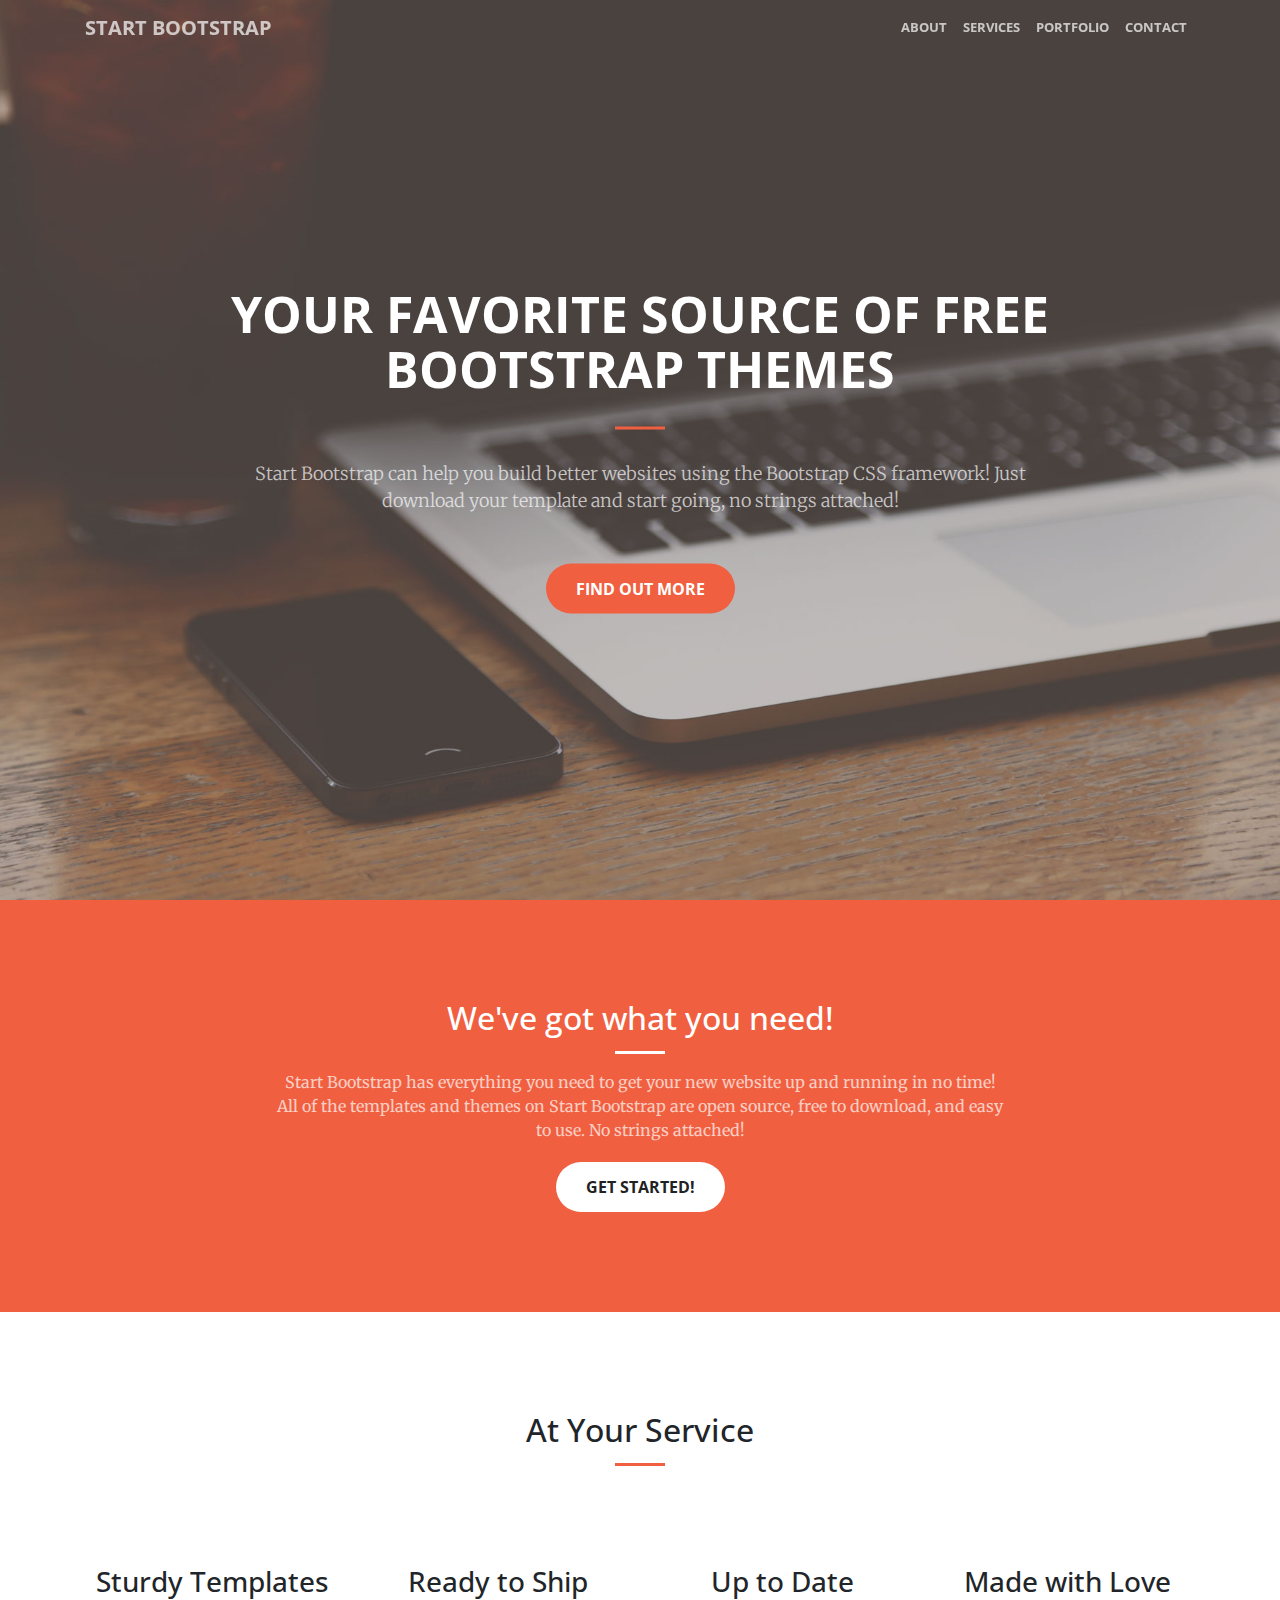
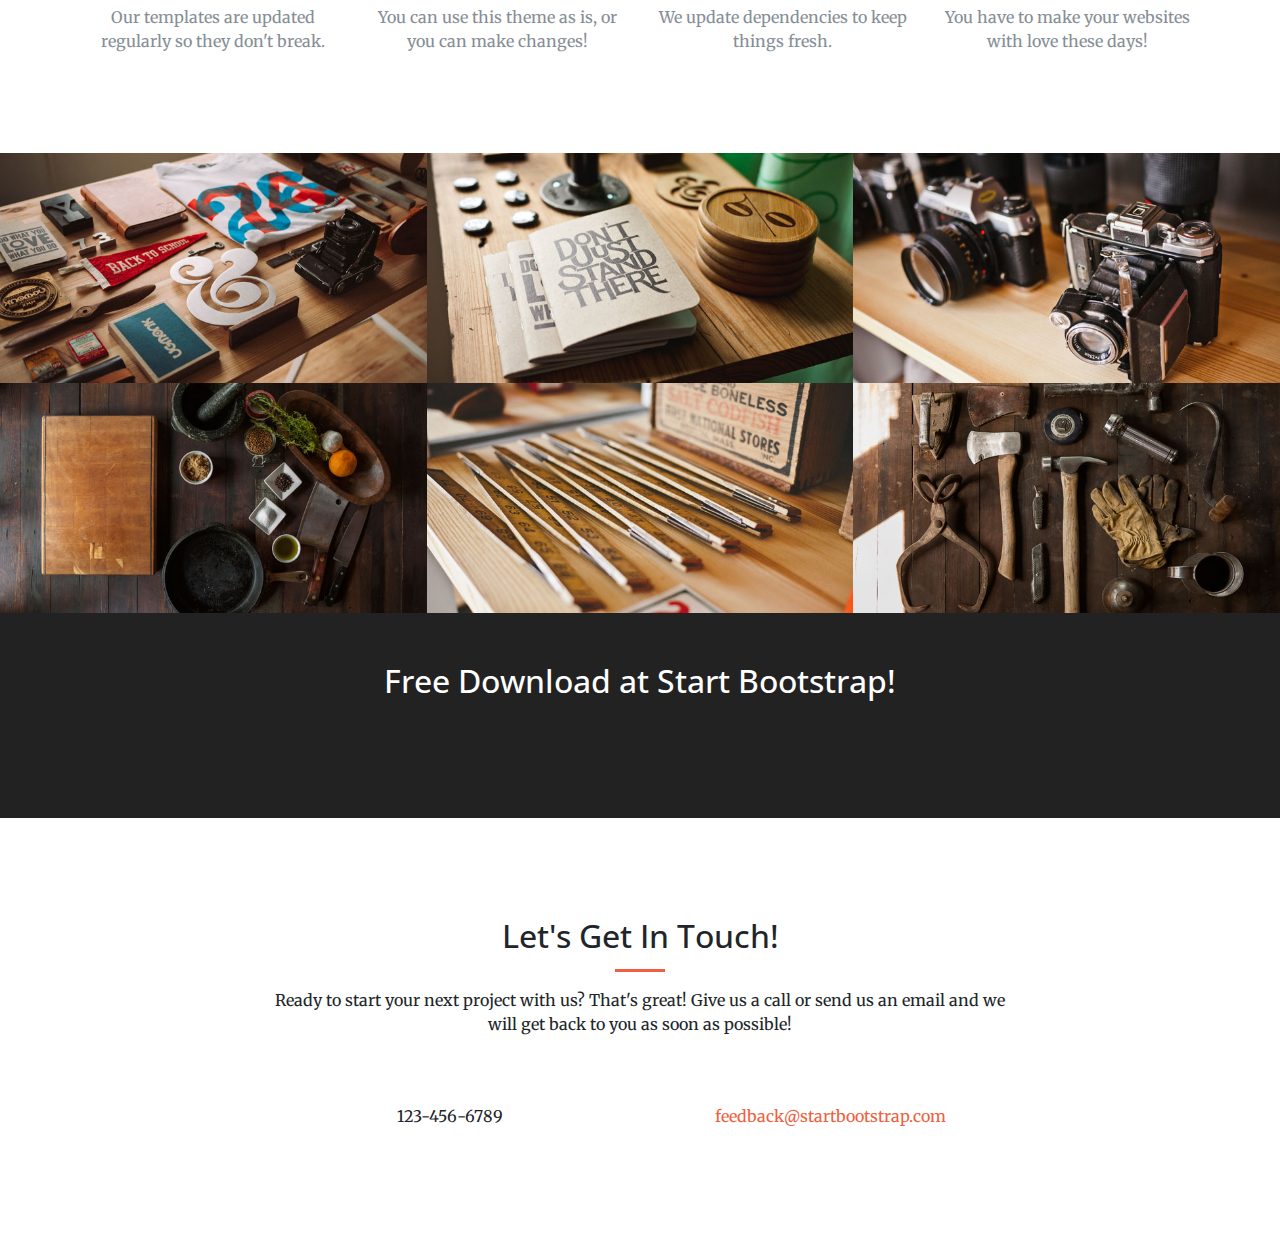
==== startbootstrap-creative-gh-pages/index.html @ 57c77f70 "commit changes" ====
<!DOCTYPE html>
<html lang="en">

  <head>

    <meta charset="utf-8">
    <meta name="viewport" content="width=device-width, initial-scale=1, shrink-to-fit=no">
    <meta name="description" content="">
    <meta name="author" content="">

    <title>Creative - Start Bootstrap Theme</title>

    <!-- Bootstrap core CSS -->
    <link href="vendor/bootstrap/css/bootstrap.min.css" rel="stylesheet">

    <!-- Custom fonts for this template -->
    <link href="vendor/font-awesome/css/font-awesome.min.css" rel="stylesheet" type="text/css">
    <link href='https://fonts.googleapis.com/css?family=Open+Sans:300italic,400italic,600italic,700italic,800italic,400,300,600,700,800' rel='stylesheet' type='text/css'>
    <link href='https://fonts.googleapis.com/css?family=Merriweather:400,300,300italic,400italic,700,700italic,900,900italic' rel='stylesheet' type='text/css'>

    <!-- Plugin CSS -->
    <link href="vendor/magnific-popup/magnific-popup.css" rel="stylesheet">

    <!-- Custom styles for this template -->
    <link href="css/creative.min.css" rel="stylesheet">

  </head>

  <body id="page-top">

    <!-- Navigation -->
    <nav class="navbar navbar-expand-lg navbar-light fixed-top" id="mainNav">
      <div class="container">
        <a class="navbar-brand js-scroll-trigger" href="#page-top">Start Bootstrap</a>
        <button class="navbar-toggler navbar-toggler-right" type="button" data-toggle="collapse" data-target="#navbarResponsive" aria-controls="navbarResponsive" aria-expanded="false" aria-label="Toggle navigation">
          <span class="navbar-toggler-icon"></span>
        </button>
        <div class="collapse navbar-collapse" id="navbarResponsive">
          <ul class="navbar-nav ml-auto">
            <li class="nav-item">
              <a class="nav-link js-scroll-trigger" href="#about">About</a>
            </li>
            <li class="nav-item">
              <a class="nav-link js-scroll-trigger" href="#services">Services</a>
            </li>
            <li class="nav-item">
              <a class="nav-link js-scroll-trigger" href="#portfolio">Portfolio</a>
            </li>
            <li class="nav-item">
              <a class="nav-link js-scroll-trigger" href="#contact">Contact</a>
            </li>
          </ul>
        </div>
      </div>
    </nav>

    <header class="masthead">
      <div class="header-content">
        <div class="header-content-inner">
          <h1 id="homeHeading">Your Favorite Source of Free Bootstrap Themes</h1>
          <hr>
          <p>Start Bootstrap can help you build better websites using the Bootstrap CSS framework! Just download your template and start going, no strings attached!</p>
          <a class="btn btn-primary btn-xl js-scroll-trigger" href="#about">Find Out More</a>
        </div>
      </div>
    </header>

    <section class="bg-primary" id="about">
      <div class="container">
        <div class="row">
          <div class="col-lg-8 mx-auto text-center">
            <h2 class="section-heading text-white">We've got what you need!</h2>
            <hr class="light">
            <p class="text-faded">Start Bootstrap has everything you need to get your new website up and running in no time! All of the templates and themes on Start Bootstrap are open source, free to download, and easy to use. No strings attached!</p>
            <a class="btn btn-default btn-xl js-scroll-trigger" href="#services">Get Started!</a>
          </div>
        </div>
      </div>
    </section>

    <section id="services">
      <div class="container">
        <div class="row">
          <div class="col-lg-12 text-center">
            <h2 class="section-heading">At Your Service</h2>
            <hr class="primary">
          </div>
        </div>
      </div>
      <div class="container">
        <div class="row">
          <div class="col-lg-3 col-md-6 text-center">
            <div class="service-box">
              <i class="fa fa-4x fa-diamond text-primary sr-icons"></i>
              <h3>Sturdy Templates</h3>
              <p class="text-muted">Our templates are updated regularly so they don't break.</p>
            </div>
          </div>
          <div class="col-lg-3 col-md-6 text-center">
            <div class="service-box">
              <i class="fa fa-4x fa-paper-plane text-primary sr-icons"></i>
              <h3>Ready to Ship</h3>
              <p class="text-muted">You can use this theme as is, or you can make changes!</p>
            </div>
          </div>
          <div class="col-lg-3 col-md-6 text-center">
            <div class="service-box">
              <i class="fa fa-4x fa-newspaper-o text-primary sr-icons"></i>
              <h3>Up to Date</h3>
              <p class="text-muted">We update dependencies to keep things fresh.</p>
            </div>
          </div>
          <div class="col-lg-3 col-md-6 text-center">
            <div class="service-box">
              <i class="fa fa-4x fa-heart text-primary sr-icons"></i>
              <h3>Made with Love</h3>
              <p class="text-muted">You have to make your websites with love these days!</p>
            </div>
          </div>
        </div>
      </div>
    </section>

    <section class="p-0" id="portfolio">
      <div class="container-fluid">
        <div class="row no-gutter popup-gallery">
          <div class="col-lg-4 col-sm-6">
            <a class="portfolio-box" href="img/portfolio/fullsize/1.jpg">
              <img class="img-fluid" src="img/portfolio/thumbnails/1.jpg" alt="">
              <div class="portfolio-box-caption">
                <div class="portfolio-box-caption-content">
                  <div class="project-category text-faded">
                    Category
                  </div>
                  <div class="project-name">
                    Project Name
                  </div>
                </div>
              </div>
            </a>
          </div>
          <div class="col-lg-4 col-sm-6">
            <a class="portfolio-box" href="img/portfolio/fullsize/2.jpg">
              <img class="img-fluid" src="img/portfolio/thumbnails/2.jpg" alt="">
              <div class="portfolio-box-caption">
                <div class="portfolio-box-caption-content">
                  <div class="project-category text-faded">
                    Category
                  </div>
                  <div class="project-name">
                    Project Name
                  </div>
                </div>
              </div>
            </a>
          </div>
          <div class="col-lg-4 col-sm-6">
            <a class="portfolio-box" href="img/portfolio/fullsize/3.jpg">
              <img class="img-fluid" src="img/portfolio/thumbnails/3.jpg" alt="">
              <div class="portfolio-box-caption">
                <div class="portfolio-box-caption-content">
                  <div class="project-category text-faded">
                    Category
                  </div>
                  <div class="project-name">
                    Project Name
                  </div>
                </div>
              </div>
            </a>
          </div>
          <div class="col-lg-4 col-sm-6">
            <a class="portfolio-box" href="img/portfolio/fullsize/4.jpg">
              <img class="img-fluid" src="img/portfolio/thumbnails/4.jpg" alt="">
              <div class="portfolio-box-caption">
                <div class="portfolio-box-caption-content">
                  <div class="project-category text-faded">
                    Category
                  </div>
                  <div class="project-name">
                    Project Name
                  </div>
                </div>
              </div>
            </a>
          </div>
          <div class="col-lg-4 col-sm-6">
            <a class="portfolio-box" href="img/portfolio/fullsize/5.jpg">
              <img class="img-fluid" src="img/portfolio/thumbnails/5.jpg" alt="">
              <div class="portfolio-box-caption">
                <div class="portfolio-box-caption-content">
                  <div class="project-category text-faded">
                    Category
                  </div>
                  <div class="project-name">
                    Project Name
                  </div>
                </div>
              </div>
            </a>
          </div>
          <div class="col-lg-4 col-sm-6">
            <a class="portfolio-box" href="img/portfolio/fullsize/6.jpg">
              <img class="img-fluid" src="img/portfolio/thumbnails/6.jpg" alt="">
              <div class="portfolio-box-caption">
                <div class="portfolio-box-caption-content">
                  <div class="project-category text-faded">
                    Category
                  </div>
                  <div class="project-name">
                    Project Name
                  </div>
                </div>
              </div>
            </a>
          </div>
        </div>
      </div>
    </section>

    <div class="call-to-action bg-dark">
      <div class="container text-center">
        <h2>Free Download at Start Bootstrap!</h2>
        <a class="btn btn-default btn-xl sr-button" href="http://startbootstrap.com/template-overviews/creative/">Download Now!</a>
      </div>
    </div>

    <section id="contact">
      <div class="container">
        <div class="row">
          <div class="col-lg-8 mx-auto text-center">
            <h2 class="section-heading">Let's Get In Touch!</h2>
            <hr class="primary">
            <p>Ready to start your next project with us? That's great! Give us a call or send us an email and we will get back to you as soon as possible!</p>
          </div>
        </div>
        <div class="row">
          <div class="col-lg-4 ml-auto text-center">
            <i class="fa fa-phone fa-3x sr-contact"></i>
            <p>123-456-6789</p>
          </div>
          <div class="col-lg-4 mr-auto text-center">
            <i class="fa fa-envelope-o fa-3x sr-contact"></i>
            <p>
              <a href="mailto:your-email@your-domain.com">feedback@startbootstrap.com</a>
            </p>
          </div>
        </div>
      </div>
    </section>

    <!-- Bootstrap core JavaScript -->
    <script src="vendor/jquery/jquery.min.js"></script>
    <script src="vendor/popper/popper.min.js"></script>
    <script src="vendor/bootstrap/js/bootstrap.min.js"></script>

    <!-- Plugin JavaScript -->
    <script src="vendor/jquery-easing/jquery.easing.min.js"></script>
    <script src="vendor/scrollreveal/scrollreveal.min.js"></script>
    <script src="vendor/magnific-popup/jquery.magnific-popup.min.js"></script>

    <!-- Custom scripts for this template -->
    <script src="js/creative.min.js"></script>

  </body>

</html>
---- startbootstrap-creative-gh-pages/css/creative.min.css ----
/*!
 * Start Bootstrap - Createive v4.0.0-beta (http://startbootstrap.com/template-overviews/creative)
 * Copyright 2013-2017 Start Bootstrap
 * Licensed under MIT (https://github.com/BlackrockDigital/startbootstrap-creative/blob/master/LICENSE)
 */body,html{width:100%;height:100%}body{font-family:Merriweather,'Helvetica Neue',Arial,sans-serif}hr{max-width:50px;border-width:3px;border-color:#f05f40}hr.light{border-color:#fff}a{color:#f05f40;-webkit-transition:all .2s;-moz-transition:all .2s;transition:all .2s}a:focus,a:hover{color:#f05f40}h1,h2,h3,h4,h5,h6{font-family:'Open Sans','Helvetica Neue',Arial,sans-serif}p{font-size:16px;line-height:1.5;margin-bottom:20px}.bg-primary{background-color:#f05f40!important}.bg-dark{color:#fff;background-color:#222!important}.text-faded{color:rgba(255,255,255,.7)}section{padding:100px 0}.section-heading{margin-top:0}::-moz-selection{color:#fff;background:#222;text-shadow:none}::selection{color:#fff;background:#222;text-shadow:none}img::selection{color:#fff;background:0 0}img::-moz-selection{color:#fff;background:0 0}body{-webkit-tap-highlight-color:#222}#mainNav{border-color:rgba(34,34,34,.05);background-color:#fff;font-family:'Open Sans','Helvetica Neue',Arial,sans-serif;-webkit-transition:all .2s;-moz-transition:all .2s;transition:all .2s}#mainNav .navbar-brand{font-weight:700;text-transform:uppercase;color:#f05f40;font-family:'Open Sans','Helvetica Neue',Arial,sans-serif}#mainNav .navbar-brand:focus,#mainNav .navbar-brand:hover{color:#f05f40}#mainNav .navbar-toggle{font-size:12px;font-weight:700;text-transform:uppercase;color:#222}#mainNav .navbar-nav>li.nav-item>a.nav-link,#mainNav .navbar-nav>li.nav-item>a.nav-link:focus{font-size:13px;font-weight:700;text-transform:uppercase;color:#222}#mainNav .navbar-nav>li.nav-item>a.nav-link:focus:hover,#mainNav .navbar-nav>li.nav-item>a.nav-link:hover{color:#f05f40}#mainNav .navbar-nav>li.nav-item>a.nav-link.active,#mainNav .navbar-nav>li.nav-item>a.nav-link:focus.active{color:#f05f40!important;background-color:transparent}#mainNav .navbar-nav>li.nav-item>a.nav-link.active:hover,#mainNav .navbar-nav>li.nav-item>a.nav-link:focus.active:hover{background-color:transparent}@media (min-width:992px){#mainNav{border-color:rgba(255,255,255,.3);background-color:transparent}#mainNav .navbar-brand{color:rgba(255,255,255,.7)}#mainNav .navbar-brand:focus,#mainNav .navbar-brand:hover{color:#fff}#mainNav .navbar-nav>li.nav-item>a.nav-link,#mainNav .navbar-nav>li.nav-item>a.nav-link:focus{color:rgba(255,255,255,.7)}#mainNav .navbar-nav>li.nav-item>a.nav-link:focus:hover,#mainNav .navbar-nav>li.nav-item>a.nav-link:hover{color:#fff}#mainNav.navbar-shrink{border-color:rgba(34,34,34,.05);background-color:#fff}#mainNav.navbar-shrink .navbar-brand{font-size:16px;color:#f05f40}#mainNav.navbar-shrink .navbar-brand:focus,#mainNav.navbar-shrink .navbar-brand:hover{color:#f05f40}#mainNav.navbar-shrink .navbar-nav>li.nav-item>a.nav-link,#mainNav.navbar-shrink .navbar-nav>li.nav-item>a.nav-link:focus{color:#222}#mainNav.navbar-shrink .navbar-nav>li.nav-item>a.nav-link:focus:hover,#mainNav.navbar-shrink .navbar-nav>li.nav-item>a.nav-link:hover{color:#f05f40}}header.masthead{position:relative;width:100%;min-height:auto;text-align:center;color:#fff;background-image:url(../img/header.jpg);background-position:center;-webkit-background-size:cover;-moz-background-size:cover;-o-background-size:cover;background-size:cover}header.masthead .header-content{position:relative;width:100%;padding:150px 15px 100px;text-align:center}header.masthead .header-content .header-content-inner h1{font-size:30px;font-weight:700;margin-top:0;margin-bottom:0;text-transform:uppercase}header.masthead .header-content .header-content-inner hr{margin:30px auto}header.masthead .header-content .header-content-inner p{font-size:16px;font-weight:300;margin-bottom:50px;color:rgba(255,255,255,.7)}@media (min-width:768px){header.masthead{height:100%;min-height:600px}header.masthead .header-content{position:absolute;top:50%;padding:0 50px;-webkit-transform:translateY(-50%);-ms-transform:translateY(-50%);transform:translateY(-50%)}header.masthead .header-content .header-content-inner{max-width:1000px;margin-right:auto;margin-left:auto}header.masthead .header-content .header-content-inner h1{font-size:50px}header.masthead .header-content .header-content-inner p{font-size:18px;max-width:80%;margin-right:auto;margin-left:auto}}.service-box{max-width:400px;margin:50px auto 0}@media (min-width:992px){.service-box{margin:20px auto 0}}.service-box p{margin-bottom:0}.portfolio-box{position:relative;display:block;max-width:650px;margin:0 auto}.portfolio-box .portfolio-box-caption{position:absolute;bottom:0;display:block;width:100%;height:100%;text-align:center;opacity:0;color:#fff;background:rgba(240,95,64,.9);-webkit-transition:all .2s;-moz-transition:all .2s;transition:all .2s}.portfolio-box .portfolio-box-caption .portfolio-box-caption-content{position:absolute;top:50%;width:100%;transform:translateY(-50%);text-align:center}.portfolio-box .portfolio-box-caption .portfolio-box-caption-content .project-category,.portfolio-box .portfolio-box-caption .portfolio-box-caption-content .project-name{padding:0 15px;font-family:'Open Sans','Helvetica Neue',Arial,sans-serif}.portfolio-box .portfolio-box-caption .portfolio-box-caption-content .project-category{font-size:14px;font-weight:600;text-transform:uppercase}.portfolio-box .portfolio-box-caption .portfolio-box-caption-content .project-name{font-size:18px}.portfolio-box:hover .portfolio-box-caption{opacity:1}.portfolio-box:focus{outline:0}@media (min-width:768px){.portfolio-box .portfolio-box-caption .portfolio-box-caption-content .project-category{font-size:16px}.portfolio-box .portfolio-box-caption .portfolio-box-caption-content .project-name{font-size:22px}}.call-to-action{padding:50px 0}.call-to-action h2{margin:0 auto 20px}.text-primary{color:#f05f40!important}.no-gutter>[class*=col-]{padding-right:0;padding-left:0}.btn-default{color:#222;border-color:#fff;background-color:#fff}.btn-default.focus,.btn-default:focus{color:#222;border-color:#bfbfbf;background-color:#e6e6e6}.btn-default:hover{color:#222;border-color:#e0e0e0;background-color:#e6e6e6}.btn-default.active,.btn-default:active,.open>.btn-default.dropdown-toggle{color:#222;border-color:#e0e0e0;background-color:#e6e6e6}.btn-default.active.focus,.btn-default.active:focus,.btn-default.active:hover,.btn-default:active.focus,.btn-default:active:focus,.btn-default:active:hover,.open>.btn-default.dropdown-toggle.focus,.open>.btn-default.dropdown-toggle:focus,.open>.btn-default.dropdown-toggle:hover{color:#222;border-color:#bfbfbf;background-color:#d4d4d4}.btn-default.active,.btn-default:active,.open>.btn-default.dropdown-toggle{background-image:none}.btn-default.disabled.focus,.btn-default.disabled:focus,.btn-default.disabled:hover,.btn-default[disabled].focus,.btn-default[disabled]:focus,.btn-default[disabled]:hover,fieldset[disabled] .btn-default.focus,fieldset[disabled] .btn-default:focus,fieldset[disabled] .btn-default:hover{border-color:#fff;background-color:#fff}.btn-default .badge{color:#fff;background-color:#222}.btn-primary{color:#fff;border-color:#f05f40;background-color:#f05f40}.btn-primary.focus,.btn-primary:focus{color:#fff;border-color:#a4270d;background-color:#eb3812}.btn-primary:hover{color:#fff;border-color:#e13612;background-color:#eb3812}.btn-primary.active,.btn-primary:active,.open>.btn-primary.dropdown-toggle{color:#fff;border-color:#e13612;background-color:#eb3812}.btn-primary.active.focus,.btn-primary.active:focus,.btn-primary.active:hover,.btn-primary:active.focus,.btn-primary:active:focus,.btn-primary:active:hover,.open>.btn-primary.dropdown-toggle.focus,.open>.btn-primary.dropdown-toggle:focus,.open>.btn-primary.dropdown-toggle:hover{color:#fff;border-color:#a4270d;background-color:#c93110}.btn-primary.active,.btn-primary:active,.open>.btn-primary.dropdown-toggle{background-image:none}.btn-primary.disabled.focus,.btn-primary.disabled:focus,.btn-primary.disabled:hover,.btn-primary[disabled].focus,.btn-primary[disabled]:focus,.btn-primary[disabled]:hover,fieldset[disabled] .btn-primary.focus,fieldset[disabled] .btn-primary:focus,fieldset[disabled] .btn-primary:hover{border-color:#f05f40;background-color:#f05f40}.btn-primary .badge{color:#f05f40;background-color:#fff}.btn{font-weight:700;text-transform:uppercase;border:none;border-radius:300px;font-family:'Open Sans','Helvetica Neue',Arial,sans-serif}.btn-xl{padding:15px 30px}
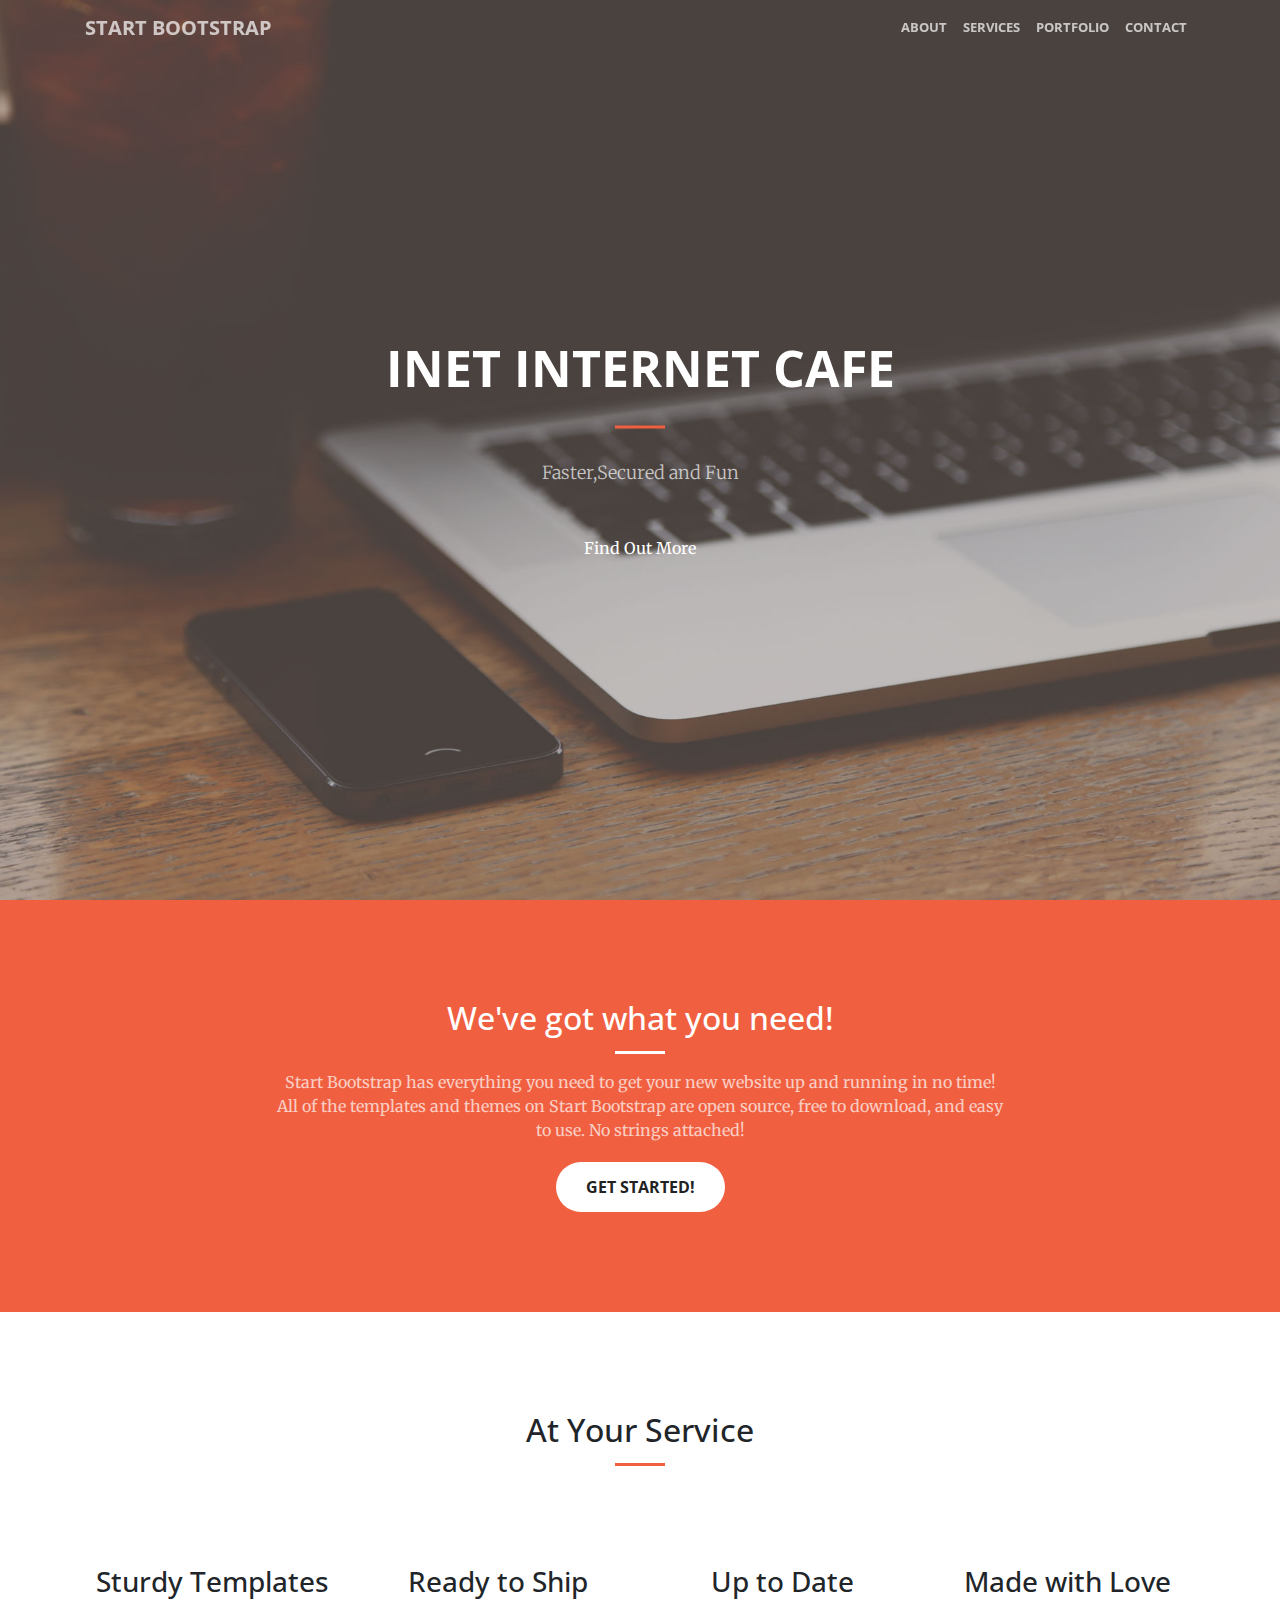
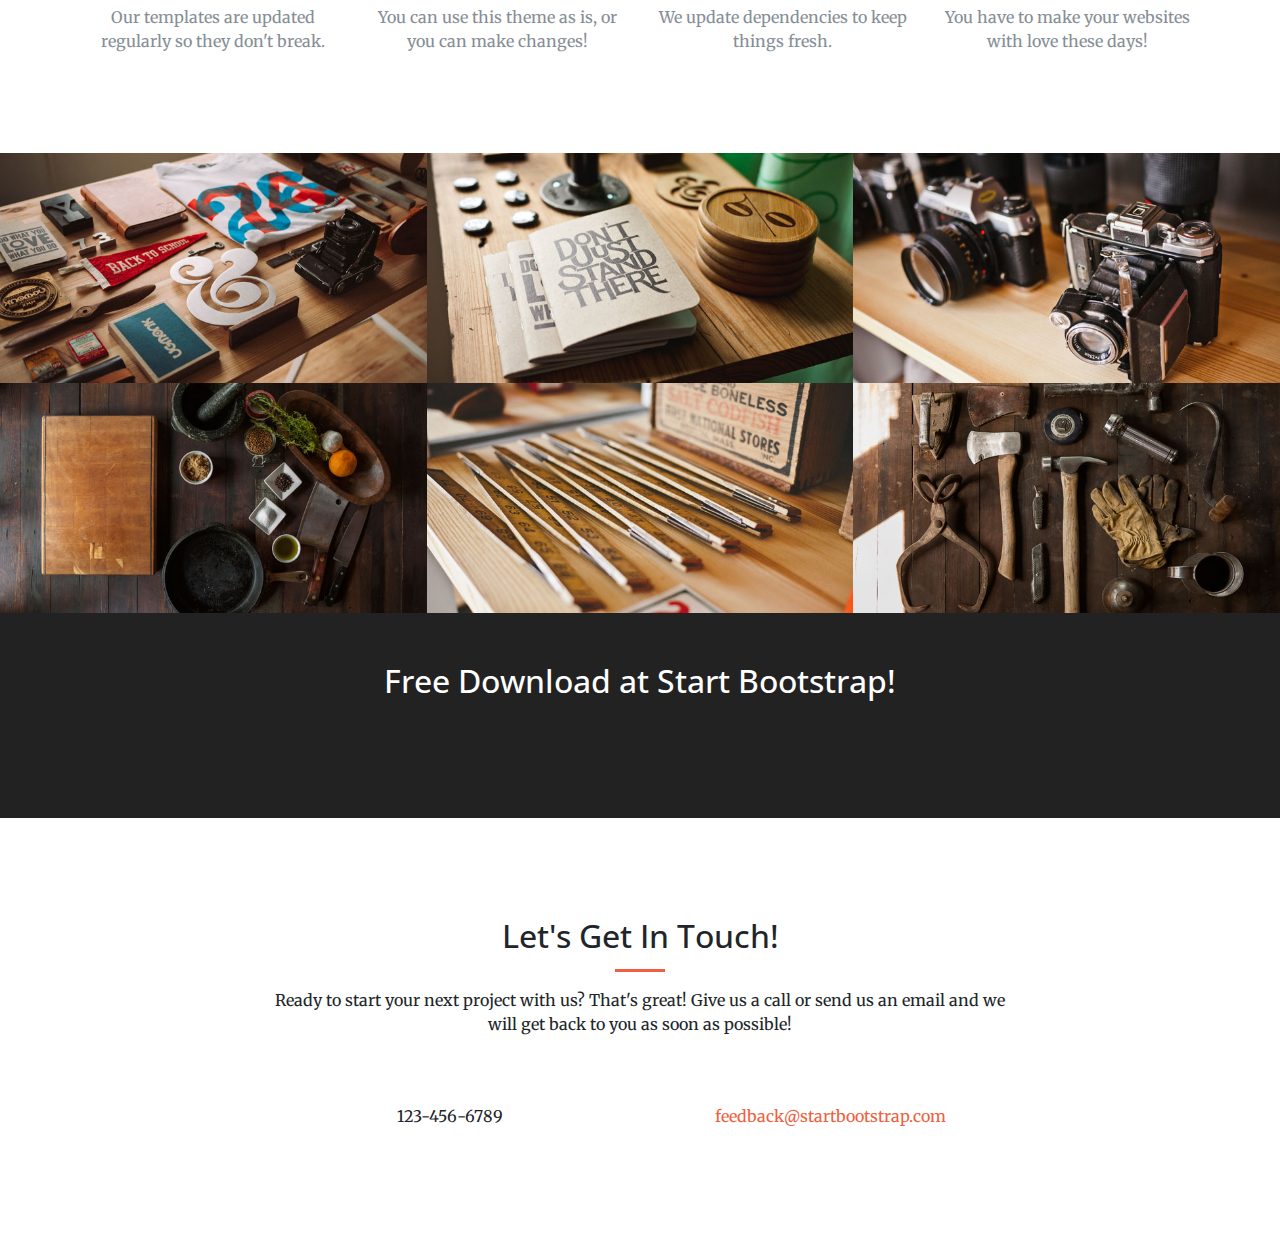
==== commit 3d03bc81: "commit changes" ====
--- a/startbootstrap-creative-gh-pages/index.html
+++ b/startbootstrap-creative-gh-pages/index.html
@@ -8,7 +8,7 @@
     <meta name="description" content="">
     <meta name="author" content="">
 
-    <title>Creative - Start Bootstrap Theme</title>
+    <title>Inet Ineternet Cafe</title>
 
     <!-- Bootstrap core CSS -->
     <link href="vendor/bootstrap/css/bootstrap.min.css" rel="stylesheet">
@@ -22,7 +22,7 @@
     <link href="vendor/magnific-popup/magnific-popup.css" rel="stylesheet">
 
     <!-- Custom styles for this template -->
-    <link href="css/creative.min.css" rel="stylesheet">
+    <link href="css/creative.css" rel="stylesheet">
 
   </head>
 
@@ -57,10 +57,10 @@
     <header class="masthead">
       <div class="header-content">
         <div class="header-content-inner">
-          <h1 id="homeHeading">Your Favorite Source of Free Bootstrap Themes</h1>
+          <h1 id="homeHeading">Inet Internet Cafe</h1>
           <hr>
-          <p>Start Bootstrap can help you build better websites using the Bootstrap CSS framework! Just download your template and start going, no strings attached!</p>
-          <a class="btn btn-primary btn-xl js-scroll-trigger" href="#about">Find Out More</a>
+          <p>Faster,Secured and Fun</p>
+          <img class="net.png" href="#about">Find Out More</a>
         </div>
       </div>
     </header>
--- a/startbootstrap-creative-gh-pages/css/creative.css
+++ b/startbootstrap-creative-gh-pages/css/creative.css
@@ -0,0 +1,344 @@
+/*!
+ * Start Bootstrap - Createive v4.0.0-beta (http://startbootstrap.com/template-overviews/creative)
+ * Copyright 2013-2017 Start Bootstrap
+ * Licensed under MIT (https://github.com/BlackrockDigital/startbootstrap-creative/blob/master/LICENSE)
+ */
+body,
+html {
+  width: 100%;
+  height: 100%; }
+
+body {
+  font-family: 'Merriweather', 'Helvetica Neue', Arial, sans-serif; }
+
+hr {
+  max-width: 50px;
+  border-width: 3px;
+  border-color: #F05F40; }
+
+hr.light {
+  border-color: white; }
+
+a {
+  color: #F05F40;
+  -webkit-transition: all 0.2s;
+  -moz-transition: all 0.2s;
+  transition: all 0.2s; }
+  a:focus, a:hover {
+    color: #f05f40; }
+
+h1,
+h2,
+h3,
+h4,
+h5,
+h6 {
+  font-family: 'Open Sans', 'Helvetica Neue', Arial, sans-serif; }
+
+p {
+  font-size: 16px;
+  line-height: 1.5;
+  margin-bottom: 20px; }
+
+.bg-primary {
+  background-color: #F05F40 !important; }
+
+.bg-dark {
+  color: white;
+  background-color: #222222 !important; }
+
+.text-faded {
+  color: rgba(255, 255, 255, 0.7); }
+
+section {
+  padding: 100px 0; }
+
+.section-heading {
+  margin-top: 0; }
+
+::-moz-selection {
+  color: white;
+  background: #222222;
+  text-shadow: none; }
+
+::selection {
+  color: white;
+  background: #222222;
+  text-shadow: none; }
+
+img::selection {
+  color: white;
+  background: transparent; }
+
+img::-moz-selection {
+  color: white;
+  background: transparent; }
+
+body {
+  -webkit-tap-highlight-color: #222222; }
+
+#mainNav {
+  border-color: rgba(34, 34, 34, 0.05);
+  background-color: #1F5632;
+  font-family: 'Open Sans', 'Helvetica Neue', Arial, sans-serif;
+  -webkit-transition: all 0.2s;
+  -moz-transition: all 0.2s;
+  transition: all 0.2s; }
+  #mainNav .navbar-brand {
+    font-weight: 700;
+    text-transform: uppercase;
+    color: #1F5632;
+    font-family: 'Open Sans', 'Helvetica Neue', Arial, sans-serif; }
+    #mainNav .navbar-brand:focus, #mainNav .navbar-brand:hover {
+      color: #f05f40; }
+  #mainNav .navbar-toggle {
+    font-size: 12px;
+    font-weight: 700;
+    text-transform: uppercase;
+    color: #222222; }
+  #mainNav .navbar-nav > li.nav-item > a.nav-link:focus,
+  #mainNav .navbar-nav > li.nav-item > a.nav-link {
+    font-size: 13px;
+    font-weight: 700;
+    text-transform: uppercase;
+    color: #222222; }
+    #mainNav .navbar-nav > li.nav-item > a.nav-link:focus:hover,
+    #mainNav .navbar-nav > li.nav-item > a.nav-link:hover {
+      color: #F05F40; }
+    #mainNav .navbar-nav > li.nav-item > a.nav-link:focus.active,
+    #mainNav .navbar-nav > li.nav-item > a.nav-link.active {
+      color: #F05F40 !important;
+      background-color: transparent; }
+      #mainNav .navbar-nav > li.nav-item > a.nav-link:focus.active:hover,
+      #mainNav .navbar-nav > li.nav-item > a.nav-link.active:hover {
+        background-color: transparent; }
+  @media (min-width: 992px) {
+    #mainNav {
+      border-color: rgba(255, 255, 255, 0.3);
+      background-color: transparent; }
+      #mainNav .navbar-brand {
+        color: rgba(255, 255, 255, 0.7); }
+        #mainNav .navbar-brand:focus, #mainNav .navbar-brand:hover {
+          color: white; }
+      #mainNav .navbar-nav > li.nav-item > a.nav-link,
+      #mainNav .navbar-nav > li.nav-item > a.nav-link:focus {
+        color: rgba(255, 255, 255, 0.7); }
+        #mainNav .navbar-nav > li.nav-item > a.nav-link:hover,
+        #mainNav .navbar-nav > li.nav-item > a.nav-link:focus:hover {
+          color: white; }
+      #mainNav.navbar-shrink {
+        border-color: rgba(34, 34, 34, 0.05);
+        background-color: #1F5632; }
+        #mainNav.navbar-shrink .navbar-brand {
+          font-size: 16px;
+          color: #F05F40; }
+          #mainNav.navbar-shrink .navbar-brand:focus, #mainNav.navbar-shrink .navbar-brand:hover {
+            color: #f05f40; }
+        #mainNav.navbar-shrink .navbar-nav > li.nav-item > a.nav-link,
+        #mainNav.navbar-shrink .navbar-nav > li.nav-item > a.nav-link:focus {
+          color: #222222; }
+          #mainNav.navbar-shrink .navbar-nav > li.nav-item > a.nav-link:hover,
+          #mainNav.navbar-shrink .navbar-nav > li.nav-item > a.nav-link:focus:hover {
+            color: #F05F40; } }
+
+header.masthead {
+  position: relative;
+  width: 100%;
+  min-height: auto;
+  text-align: center;
+  color: white;
+  background-image: url("../img/header.jpg");
+  background-position: center;
+  -webkit-background-size: cover;
+  -moz-background-size: cover;
+  -o-background-size: cover;
+  background-size: cover; }
+  header.masthead .header-content {
+    position: relative;
+    width: 100%;
+    padding: 150px 15px 100px;
+    text-align: center; }
+    header.masthead .header-content .header-content-inner h1 {
+      font-size: 30px;
+      font-weight: 700;
+      margin-top: 0;
+      margin-bottom: 0;
+      text-transform: uppercase; }
+    header.masthead .header-content .header-content-inner hr {
+      margin: 30px auto; }
+    header.masthead .header-content .header-content-inner p {
+      font-size: 16px;
+      font-weight: 300;
+      margin-bottom: 50px;
+      color: rgba(255, 255, 255, 0.7); }
+  @media (min-width: 768px) {
+    header.masthead {
+      height: 100%;
+      min-height: 600px; }
+      header.masthead .header-content {
+        position: absolute;
+        top: 50%;
+        padding: 0 50px;
+        -webkit-transform: translateY(-50%);
+        -ms-transform: translateY(-50%);
+        transform: translateY(-50%); }
+        header.masthead .header-content .header-content-inner {
+          max-width: 1000px;
+          margin-right: auto;
+          margin-left: auto; }
+          header.masthead .header-content .header-content-inner h1 {
+            font-size: 50px; }
+          header.masthead .header-content .header-content-inner p {
+            font-size: 18px;
+            max-width: 80%;
+            margin-right: auto;
+            margin-left: auto; } }
+
+.service-box {
+  max-width: 400px;
+  margin: 50px auto 0; }
+  @media (min-width: 992px) {
+    .service-box {
+      margin: 20px auto 0; } }
+  .service-box p {
+    margin-bottom: 0; }
+
+.portfolio-box {
+  position: relative;
+  display: block;
+  max-width: 650px;
+  margin: 0 auto; }
+  .portfolio-box .portfolio-box-caption {
+    position: absolute;
+    bottom: 0;
+    display: block;
+    width: 100%;
+    height: 100%;
+    text-align: center;
+    opacity: 0;
+    color: white;
+    background: rgba(240, 95, 64, 0.9);
+    -webkit-transition: all 0.2s;
+    -moz-transition: all 0.2s;
+    transition: all 0.2s; }
+    .portfolio-box .portfolio-box-caption .portfolio-box-caption-content {
+      position: absolute;
+      top: 50%;
+      width: 100%;
+      transform: translateY(-50%);
+      text-align: center; }
+      .portfolio-box .portfolio-box-caption .portfolio-box-caption-content .project-category,
+      .portfolio-box .portfolio-box-caption .portfolio-box-caption-content .project-name {
+        padding: 0 15px;
+        font-family: 'Open Sans', 'Helvetica Neue', Arial, sans-serif; }
+      .portfolio-box .portfolio-box-caption .portfolio-box-caption-content .project-category {
+        font-size: 14px;
+        font-weight: 600;
+        text-transform: uppercase; }
+      .portfolio-box .portfolio-box-caption .portfolio-box-caption-content .project-name {
+        font-size: 18px; }
+  .portfolio-box:hover .portfolio-box-caption {
+    opacity: 1; }
+  .portfolio-box:focus {
+    outline: none; }
+  @media (min-width: 768px) {
+    .portfolio-box .portfolio-box-caption .portfolio-box-caption-content .project-category {
+      font-size: 16px; }
+    .portfolio-box .portfolio-box-caption .portfolio-box-caption-content .project-name {
+      font-size: 22px; } }
+
+.call-to-action {
+  padding: 50px 0; }
+  .call-to-action h2 {
+    margin: 0 auto 20px; }
+
+.text-primary {
+  color: #1D3554 !important; }
+
+.no-gutter > [class*='col-'] {
+  padding-right: 0;
+  padding-left: 0; }
+
+.btn-default {
+  color: #222222;
+  border-color: white;
+  background-color: white; }
+  .btn-default.focus, .btn-default:focus {
+    color: #222222;
+    border-color: #bfbfbf;
+    background-color: #e6e6e6; }
+  .btn-default:hover {
+    color: #222222;
+    border-color: #e0e0e0;
+    background-color: #e6e6e6; }
+  .btn-default.active, .btn-default:active,
+  .open > .btn-default.dropdown-toggle {
+    color: #222222;
+    border-color: #e0e0e0;
+    background-color: #e6e6e6; }
+    .btn-default.active.focus, .btn-default.active:focus, .btn-default.active:hover, .btn-default:active.focus, .btn-default:active:focus, .btn-default:active:hover,
+    .open > .btn-default.dropdown-toggle.focus,
+    .open > .btn-default.dropdown-toggle:focus,
+    .open > .btn-default.dropdown-toggle:hover {
+      color: #222222;
+      border-color: #bfbfbf;
+      background-color: #d4d4d4; }
+  .btn-default.active, .btn-default:active,
+  .open > .btn-default.dropdown-toggle {
+    background-image: none; }
+  .btn-default.disabled.focus, .btn-default.disabled:focus, .btn-default.disabled:hover, .btn-default[disabled].focus, .btn-default[disabled]:focus, .btn-default[disabled]:hover,
+  fieldset[disabled] .btn-default.focus,
+  fieldset[disabled] .btn-default:focus,
+  fieldset[disabled] .btn-default:hover {
+    border-color: white;
+    background-color: white; }
+  .btn-default .badge {
+    color: white;
+    background-color: #222222; }
+
+.btn-primary {
+  color: white;
+  border-color: #F05F40;
+  background-color: #F05F40; }
+  .btn-primary.focus, .btn-primary:focus {
+    color: white;
+    border-color: #a4270d;
+    background-color: #eb3812; }
+  .btn-primary:hover {
+    color: white;
+    border-color: #e13612;
+    background-color: #eb3812; }
+  .btn-primary.active, .btn-primary:active,
+  .open > .btn-primary.dropdown-toggle {
+    color: white;
+    border-color: #e13612;
+    background-color: #eb3812; }
+    .btn-primary.active.focus, .btn-primary.active:focus, .btn-primary.active:hover, .btn-primary:active.focus, .btn-primary:active:focus, .btn-primary:active:hover,
+    .open > .btn-primary.dropdown-toggle.focus,
+    .open > .btn-primary.dropdown-toggle:focus,
+    .open > .btn-primary.dropdown-toggle:hover {
+      color: white;
+      border-color: #a4270d;
+      background-color: #c93110; }
+  .btn-primary.active, .btn-primary:active,
+  .open > .btn-primary.dropdown-toggle {
+    background-image: none; }
+  .btn-primary.disabled.focus, .btn-primary.disabled:focus, .btn-primary.disabled:hover, .btn-primary[disabled].focus, .btn-primary[disabled]:focus, .btn-primary[disabled]:hover,
+  fieldset[disabled] .btn-primary.focus,
+  fieldset[disabled] .btn-primary:focus,
+  fieldset[disabled] .btn-primary:hover {
+    border-color: #F05F40;
+    background-color: #F05F40; }
+  .btn-primary .badge {
+    color: #F05F40;
+    background-color: white; }
+
+.btn {
+  font-weight: 700;
+  text-transform: uppercase;
+  border: none;
+  border-radius: 300px;
+  font-family: 'Open Sans', 'Helvetica Neue', Arial, sans-serif; }
+
+.btn-xl {
+  padding: 15px 30px; }
